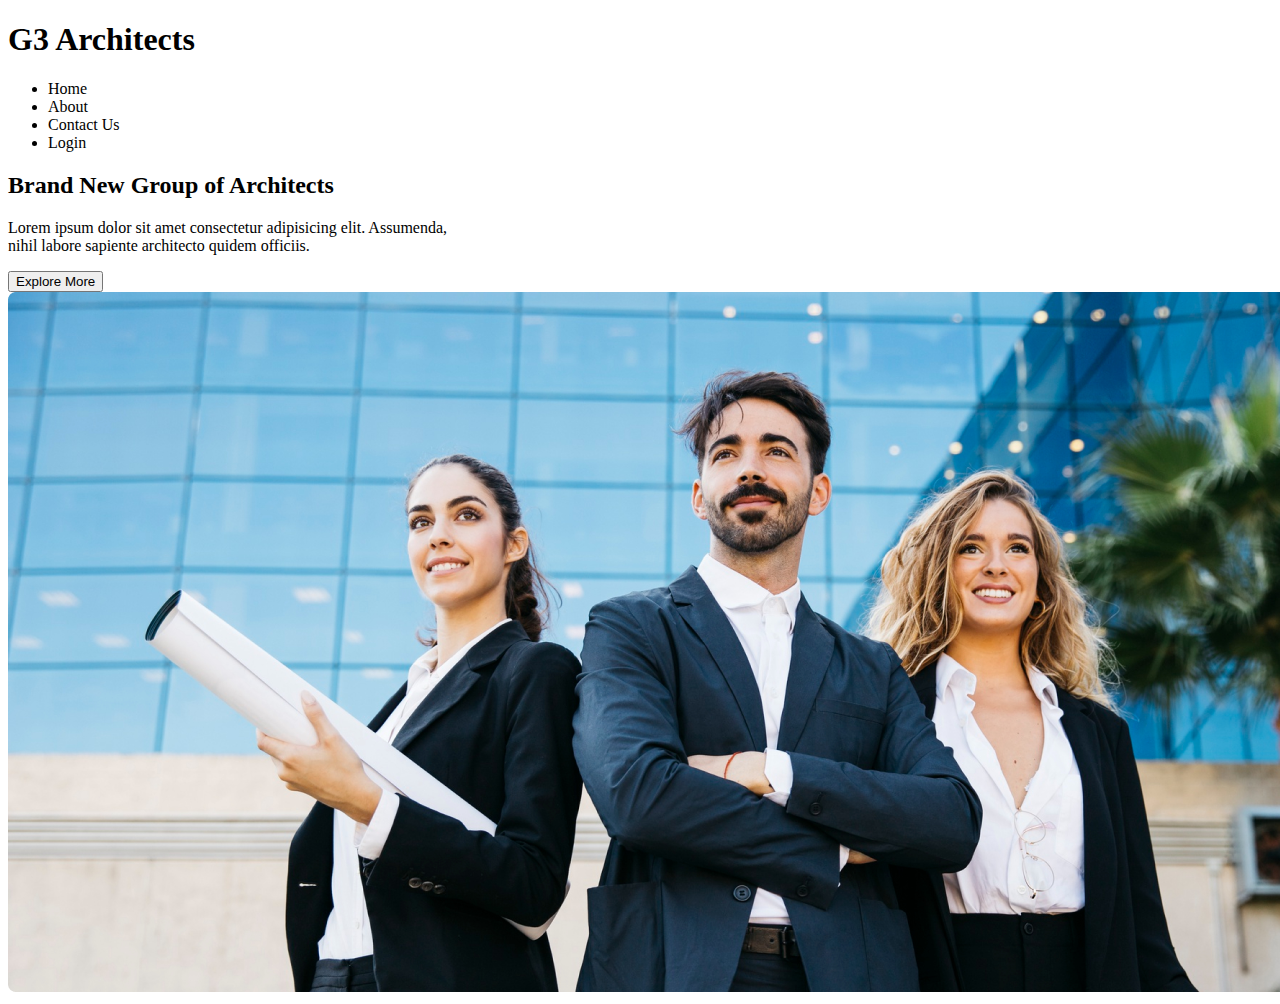
==== after-assignment-2/index.html @ 463e215b "Header part" ====
<!DOCTYPE html>
<html lang="en">

<head>
    <meta charset="UTF-8">
    <meta name="viewport" content="width=device-width, initial-scale=1.0">
    <title>Practice Another One</title>
</head>

<body>
    <header>
        <nav class="nav_title">
            <div class="title">
                <h1>G3 Architects</h1>
            </div>
            <div class="item">
                <ul>
                    <li>Home</li>
                    <li>About</li>
                    <li>Contact Us</li>
                    <li>Login</li>
                </ul>
            </div>
        </nav>
        <div class="slider">
            <div class="slide_item">
                <h2>Brand New Group of Architects
                </h2>
                <p>Lorem ipsum dolor sit amet consectetur adipisicing elit. Assumenda, <br> nihil labore sapiente
                    architecto quidem officiis.</p>
                <button>Explore More</button>
                <div class="banner">
                    <img src="./images/banner.png" alt="">
                </div>
            </div>
        </div>
    </header>
</body>

</html>
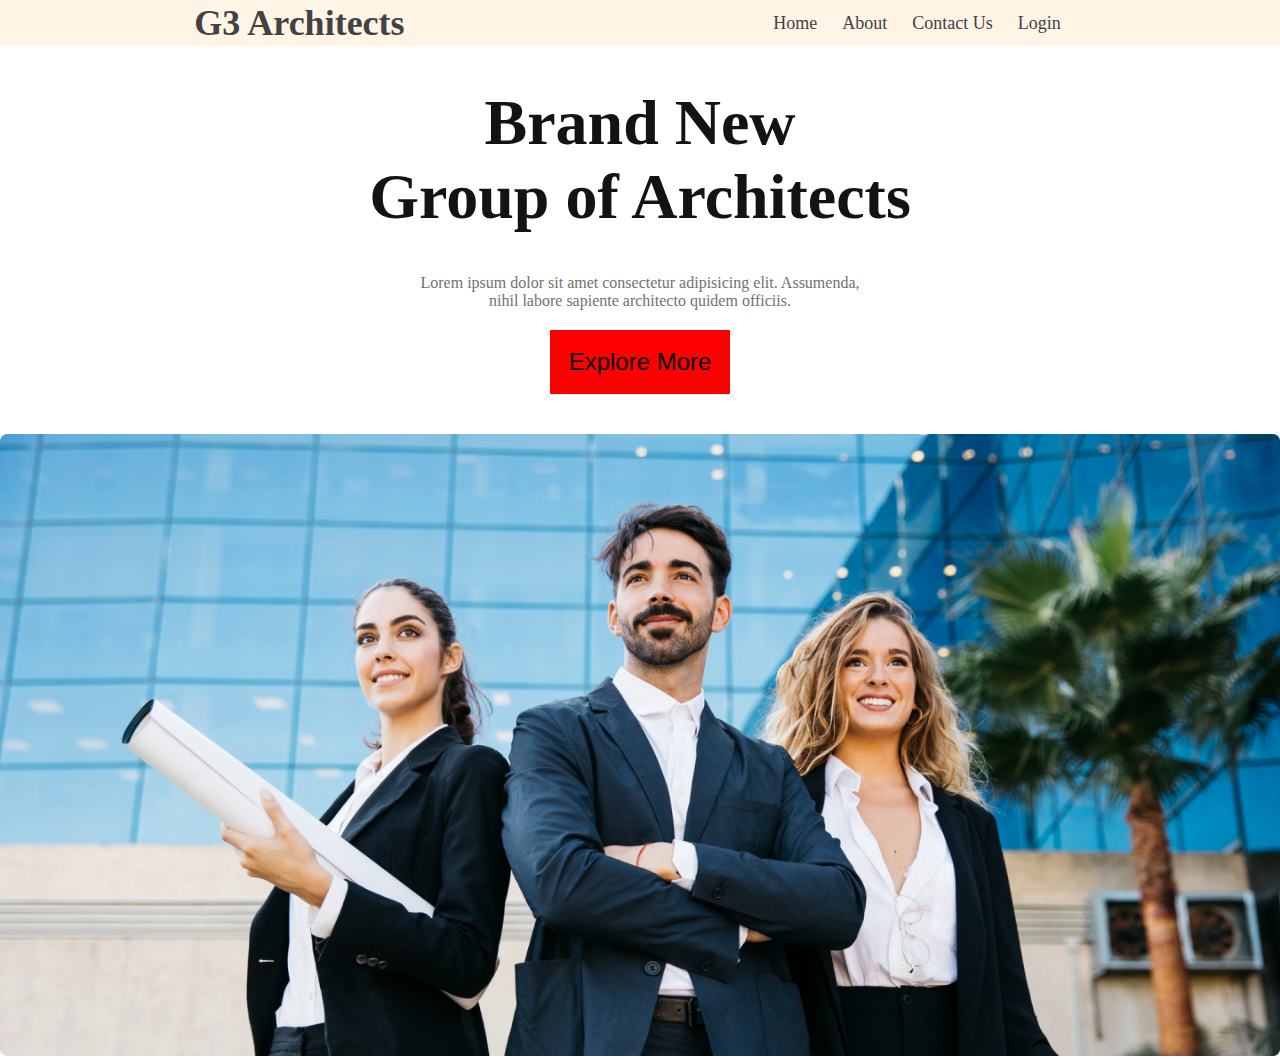
==== commit 1204f408: "Header part Done" ====
--- a/after-assignment-2/index.html
+++ b/after-assignment-2/index.html
@@ -5,6 +5,7 @@
     <meta charset="UTF-8">
     <meta name="viewport" content="width=device-width, initial-scale=1.0">
     <title>Practice Another One</title>
+    <link rel="stylesheet" href="style.css">
 </head>
 
 <body>
@@ -24,7 +25,7 @@
         </nav>
         <div class="slider">
             <div class="slide_item">
-                <h2>Brand New Group of Architects
+                <h2>Brand New <br> Group of Architects
                 </h2>
                 <p>Lorem ipsum dolor sit amet consectetur adipisicing elit. Assumenda, <br> nihil labore sapiente
                     architecto quidem officiis.</p>
--- a/after-assignment-2/style.css
+++ b/after-assignment-2/style.css
@@ -0,0 +1,64 @@
+* {
+    margin: 0;
+    padding: 0;
+}
+
+/* Header part start */
+.nav_title {
+    display: flex;
+    justify-content: space-around;
+    /* background-color: aquamarine; */
+    background-color: rgba(255, 144, 14, 0.10);
+    padding: 10px;
+    color: var(--dark-02, #424242);
+    text-align: center;
+    font-family: Work Sans;
+    font-size: 18px;
+    font-style: normal;
+    font-weight: 500;
+    line-height: 26px;
+    /* 144.444% */
+}
+
+.item ul {
+    display: flex;
+    list-style: none;
+}
+
+.item ul li {
+    margin-right: 25px;
+    font-size: 18px;
+    cursor: pointer;
+}
+/* banner part */
+.slide_item{
+    text-align: center;
+}
+.slide_item h2 {
+    color: var(--dark-01, #131313);
+    font-family: Work Sans;
+    font-size: 64px;
+    font-style: normal;
+    font-weight: 700;
+    margin: 40px 0px;
+}
+.slide_item p{
+color: var(--dark-03, #727272);
+font-family: Work Sans;
+font-size: 16px;
+font-style: normal;
+font-weight: 400;
+}
+.slide_item button{
+    width: 180px;
+    height: 64px;
+    margin: 20px 0px;
+    cursor: pointer;
+    background-color: red;
+    font-size: 24px;
+    border: none;
+}
+.banner >img{
+    width: 100%;
+    margin-top: 20px;
+}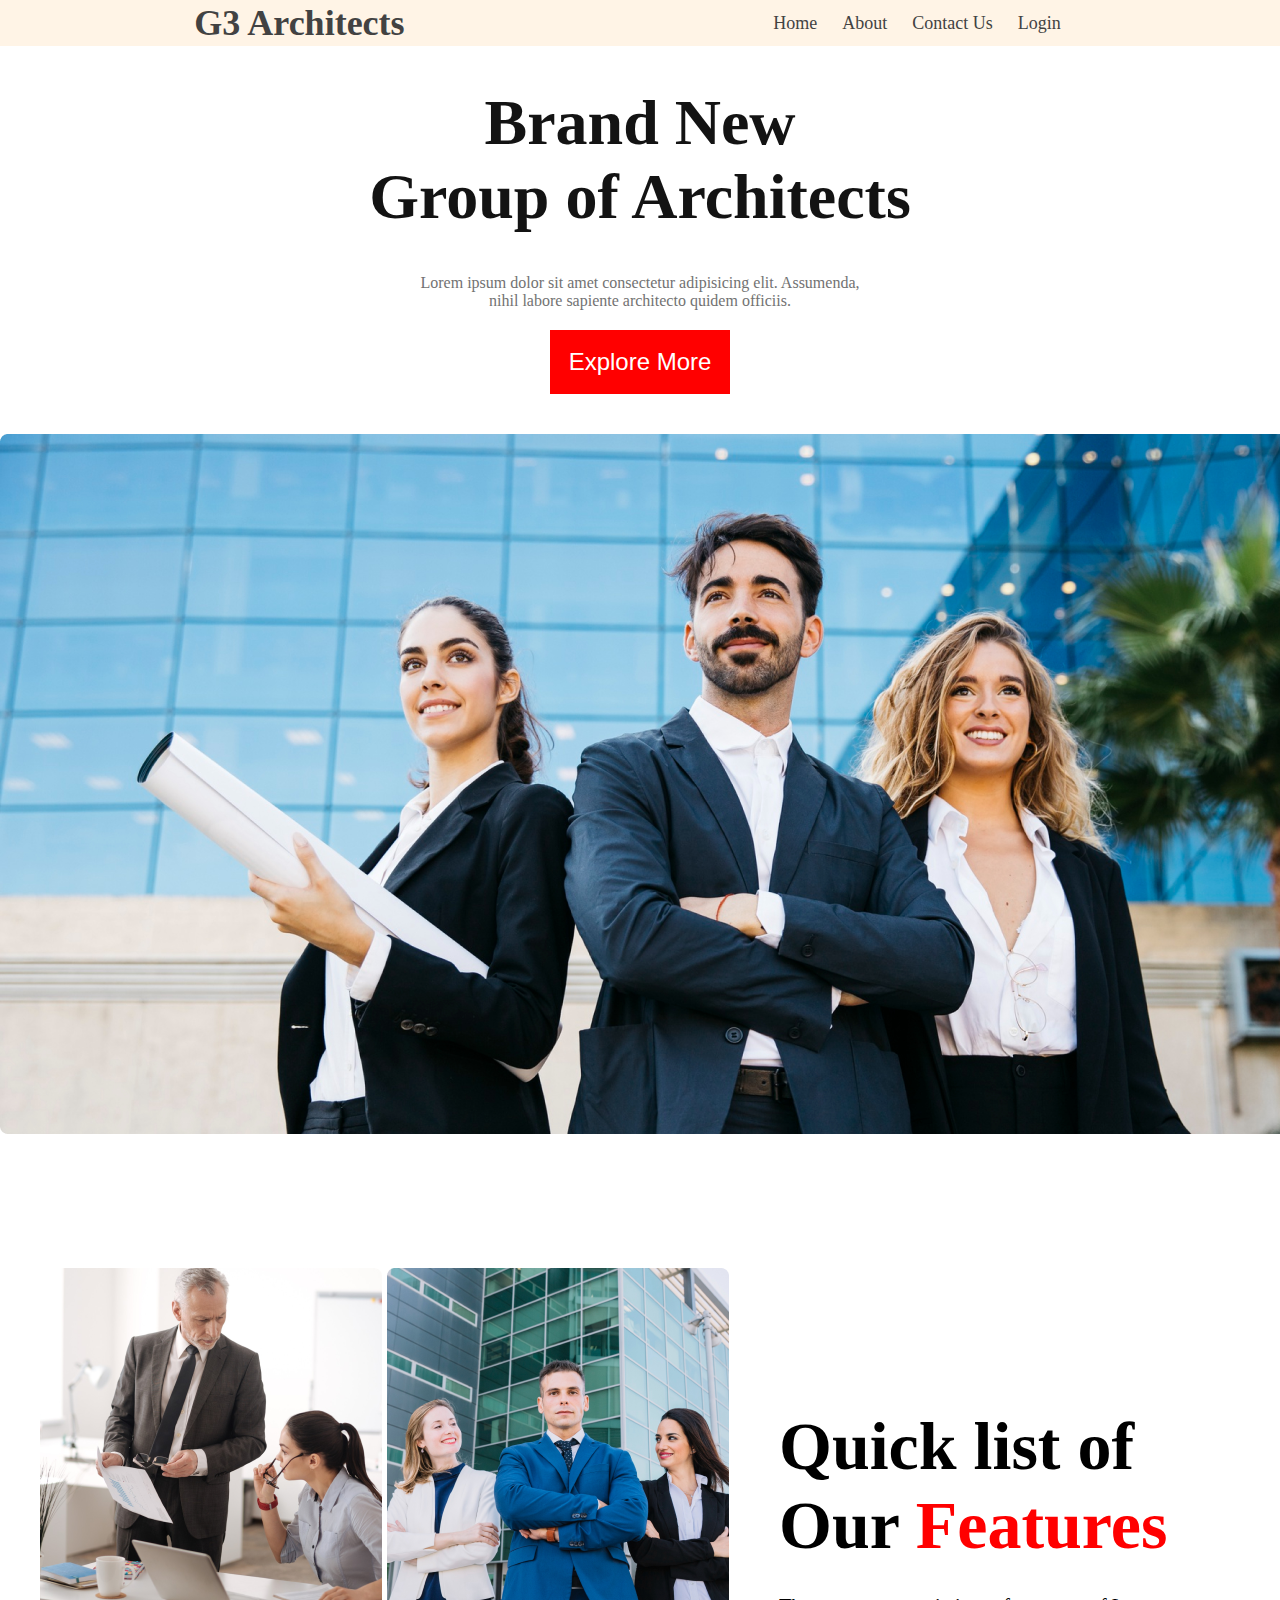
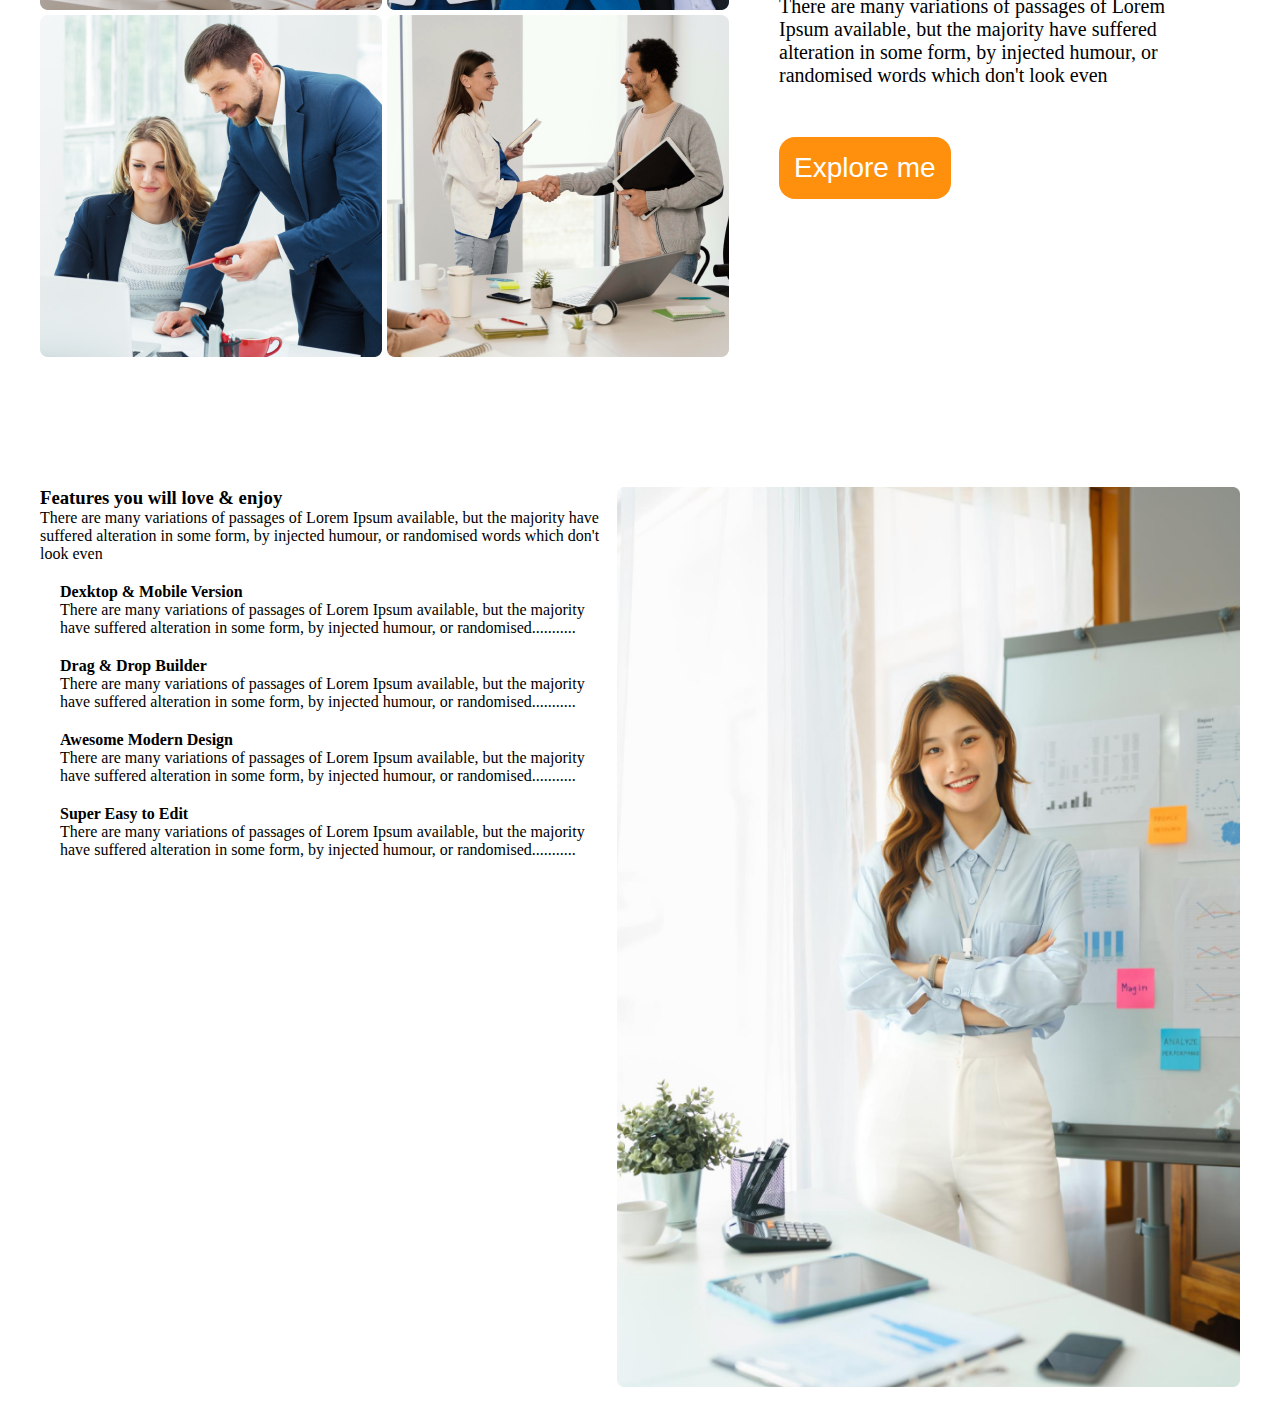
==== commit 570671d8: "Container part almost done" ====
--- a/after-assignment-2/index.html
+++ b/after-assignment-2/index.html
@@ -36,6 +36,53 @@
             </div>
         </div>
     </header>
+
+    <!-- main part -->
+    <main>
+        <section>
+            <div class="main_container">
+                <div class="coloum">
+                    <img src="./images/team1.png" alt="">
+                    <img src="./images/team2.png" alt="">
+                    <img src="./images/team3.png" alt="">
+                    <img src="./images/team4.png" alt="">
+                </div>
+                <div class="coloum_two">
+                    <h3>Quick list of Our <span>Features</span></h3>
+                    <p>There are many variations of passages of Lorem Ipsum available, but the majority have suffered alteration in some form, by injected humour, or randomised words which don't look even</p>
+                    <button>Explore me</button>
+                </div>
+            </div>
+        </section>
+
+        <section>
+            <div class="snd_container">
+                <div class="data_part">
+                    <h3>Features you will love & enjoy</h3>
+                    <p>There are many variations of passages of Lorem Ipsum available, but the majority have suffered alteration in some form, by injected humour, or randomised words which don't look even</p>
+                 <div class="para">
+                    <h4>Dexktop & Mobile Version</h4>
+                    <p>There are many variations of passages of Lorem Ipsum available, but the majority have suffered alteration in some form, by injected humour, or randomised...........</p>
+                 </div>
+                 <div class="para">
+                    <h4>Drag & Drop Builder</h4>
+                    <p>There are many variations of passages of Lorem Ipsum available, but the majority have suffered alteration in some form, by injected humour, or randomised...........</p>
+                 </div>
+                 <div class="para">
+                    <h4>Awesome Modern Design</h4>
+                    <p>There are many variations of passages of Lorem Ipsum available, but the majority have suffered alteration in some form, by injected humour, or randomised...........</p>
+                 </div>
+                 <div class="para">
+                    <h4>Super Easy to Edit</h4>
+                    <p>There are many variations of passages of Lorem Ipsum available, but the majority have suffered alteration in some form, by injected humour, or randomised...........</p>
+                 </div>
+                </div>
+                <div class="img_part">
+                    <img src="./images/architect.png" alt="">
+                </div>
+            </div>
+        </section>
+    </main>
 </body>
 
 </html>--- a/after-assignment-2/style.css
+++ b/after-assignment-2/style.css
@@ -2,7 +2,17 @@
     margin: 0;
     padding: 0;
 }
-
+span{
+    color: red;
+}
+button{
+    color: #fff;
+    background-color: #FF900E;
+    cursor: pointer;
+}
+button:hover{
+    background-color: #ff220e;
+}
 /* Header part start */
 .nav_title {
     display: flex;
@@ -59,6 +69,83 @@
     border: none;
 }
 .banner >img{
+    /* width: 100%; */
+    margin-top: 20px;
+}
+/* banner part end */
+
+/* main part start */
+.main_container{
+    display: flex;
+    margin: 130px 40px;
+    justify-content: space-evenly;
+    align-items: center;
+}
+.coloum{
+    display: grid;
+    grid-template-columns: repeat(2 , 1fr);
+    gap: 5px;
+    
+}
+/* .coloum >img{
+    width: 70%;
+} */
+
+.coloum_two{
+    margin: 0px 50px;
+    text-align: left;
+    justify-content: center;
+}
+.coloum_two >h3{
+    font-size: 68px;
+}
+.coloum_two >p{
+    font-size: 20px;
+    margin: 30px 0px;
+}
+.coloum_two >button{
+    font-size: 28px;
+    border: none;
+    padding: 15px;
+    border-radius: 1rem;
+    margin: 20px 0px;
+}
+
+/* This is second container style */
+.snd_container{
+display: flex;
+justify-content: space-evenly;
+height: 100vh;
+margin: 40px;
+}
+.data_part{
+    width: 50%;
+}
+.para{
+    margin: 20px;
+}
+.img_part >img{
     width: 100%;
-    margin-top: 20px;
+    height: 100%;
+}
+/* Respossive design */
+@media screen and (max-width:576px) {
+    .nav_title{
+        flex-direction: column;
+    }
+    .item ul{
+        flex-direction: column;
+        margin-top: 20px;
+    }
+    .banner >img{
+        width: 100%;
+    }
+    .main_container{
+        flex-direction: column-reverse;
+        /* flex-direction: row-reverse; */
+
+    }
+    .coloum{
+        grid-template-columns: repeat(1,1fr);
+    }
 }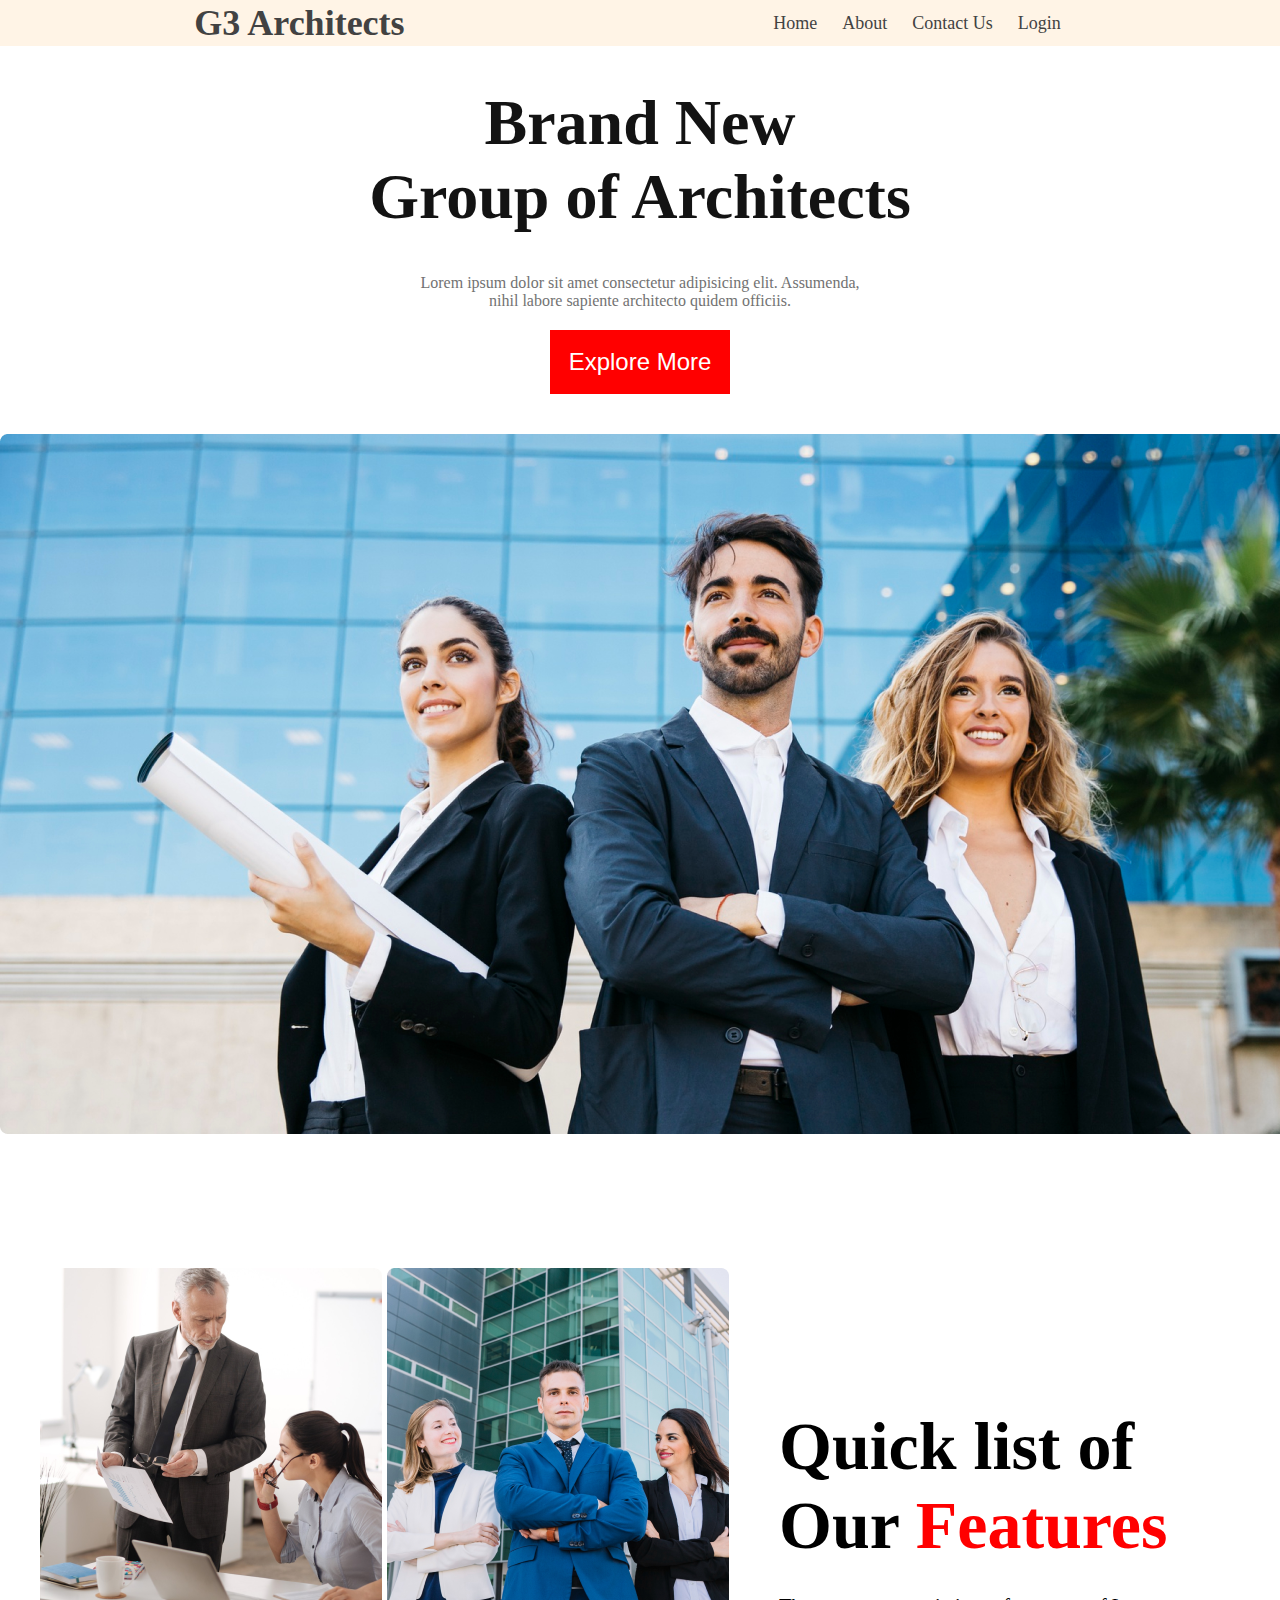
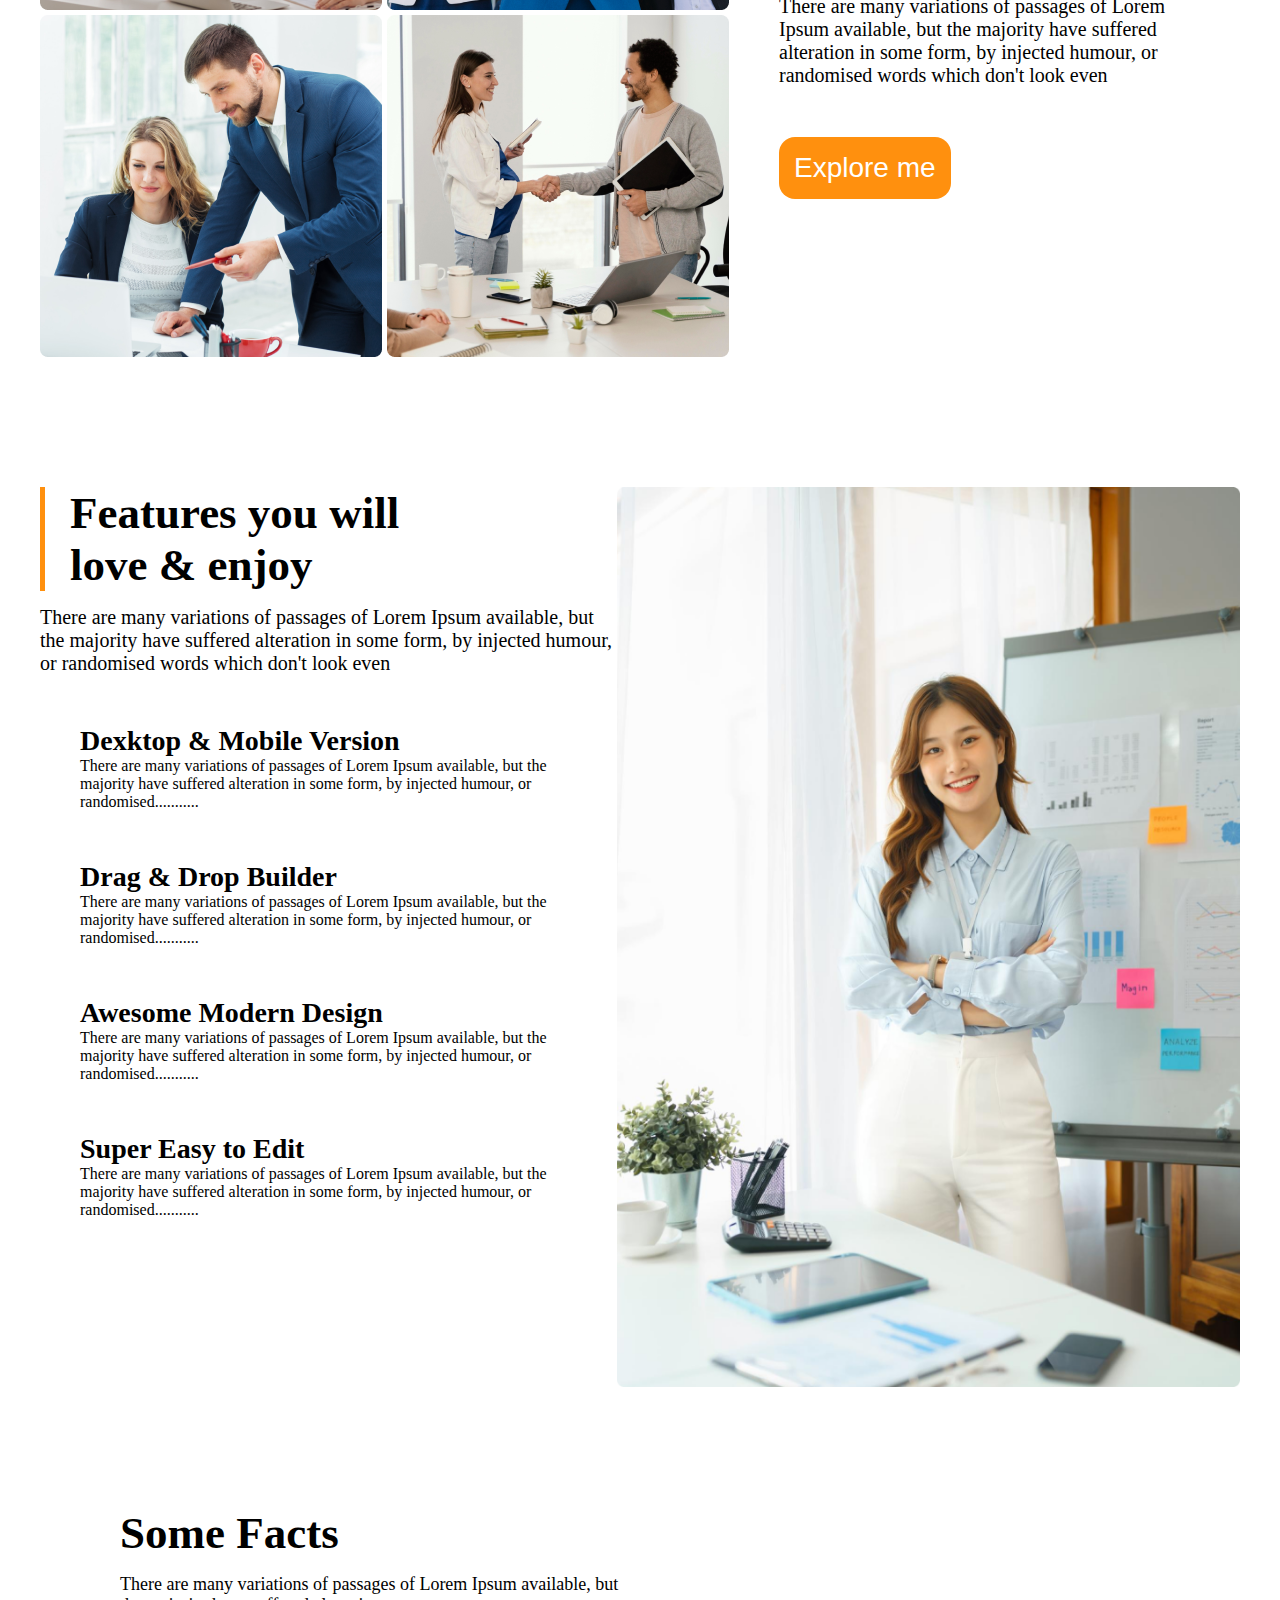
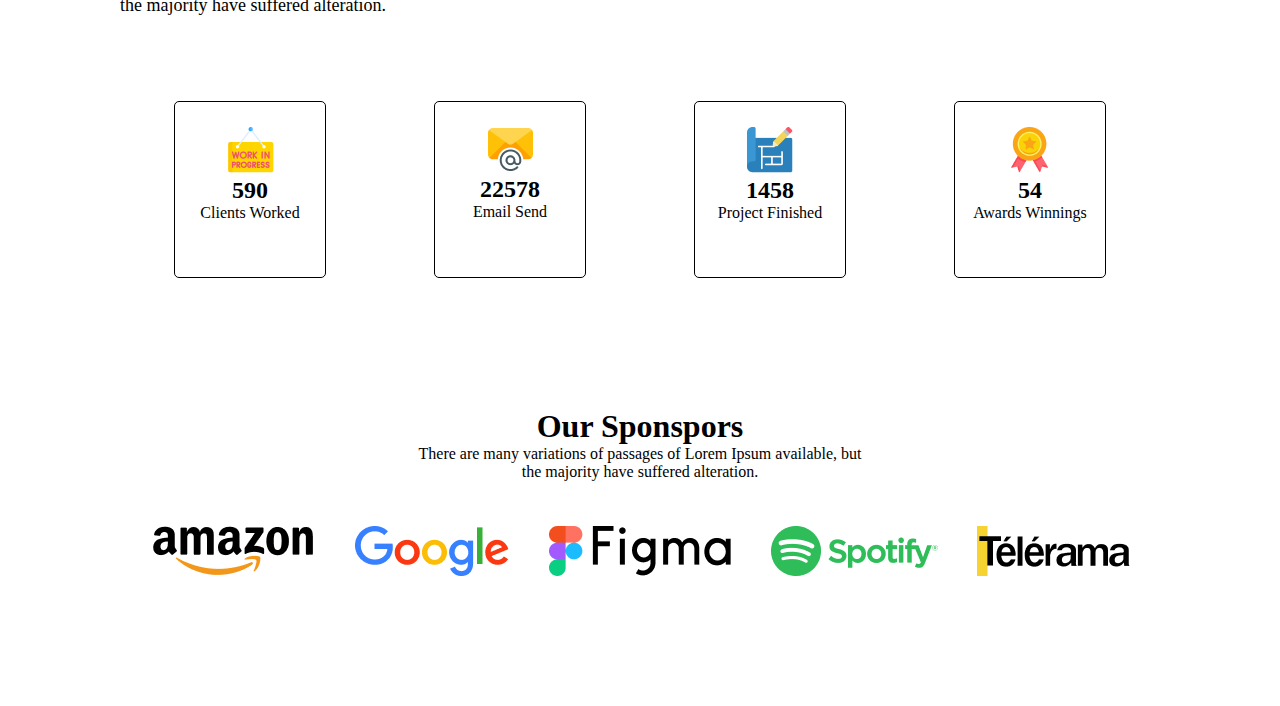
==== commit 5f2664f2: "Card part & Spon part Done" ====
--- a/after-assignment-2/index.html
+++ b/after-assignment-2/index.html
@@ -58,7 +58,7 @@
         <section>
             <div class="snd_container">
                 <div class="data_part">
-                    <h3>Features you will love & enjoy</h3>
+                    <h3>Features you will <br> love & enjoy</h3>
                     <p>There are many variations of passages of Lorem Ipsum available, but the majority have suffered alteration in some form, by injected humour, or randomised words which don't look even</p>
                  <div class="para">
                     <h4>Dexktop & Mobile Version</h4>
@@ -82,6 +82,53 @@
                 </div>
             </div>
         </section>
+
+        <!-- Card part -->
+      <section>
+      <div class="card_container">
+        <h2>Some Facts</h2>
+        <p>There are many variations of passages of Lorem Ipsum available, but <br> the majority have suffered alteration.</p>
+        <div class="card_all">
+            <div class="card">
+                <img src="./images/icons/customers.png" alt="">
+                <h2>590</h2>
+                <p>Clients Worked</p>
+            </div>
+            <div class="card">
+                <img src="./images/icons/email.png" alt="">
+                <h2>22578</h2>
+                <p>Email Send</p>
+            </div>
+            <div class="card">
+                <img src="./images/icons/projects.png" alt="">
+                <h2>1458</h2>
+                <p>Project Finished</p>
+            </div>
+            <div class="card">
+                <img src="./images/icons/ribon.png" alt="">
+                <h2>54</h2>
+                <p>Awards Winnings</p>
+            </div>
+        </div>
+      </div>
+      </section>
+      
+      <section>
+        <div class="spon_container">
+            <div class="row">
+                <h1>Our Sponspors</h1>
+                <p>There are many variations of passages of Lorem Ipsum available, but <br> the majority have suffered alteration.</p>
+
+                <div class="spon_iteam">
+                    <img src="./images/sponsors/amazon.png" alt="">
+                    <img src="./images/sponsors/google.png" alt="">
+                    <img src="./images/sponsors/figma.png" alt="">
+                    <img src="./images/sponsors/spotify.png" alt="">
+                    <img src="./images/sponsors/telerama.png" alt="">
+                </div>
+            </div>
+        </div>
+      </section>
     </main>
 </body>
 
--- a/after-assignment-2/style.css
+++ b/after-assignment-2/style.css
@@ -120,14 +120,72 @@
 }
 .data_part{
     width: 50%;
+    
+}
+.data_part >h3{
+    font-size: 45px;
+    border-left: 5px solid #FF900E;
+    padding-left: 25px;
+    /* font-weight: 700; */
+}
+.data_part >p{
+    font-size: 20px;
+    margin: 15px 0px;
 }
 .para{
-    margin: 20px;
+    margin: 40px;
+}
+.para >h4{
+    font-size: 28px;
+    margin-top: 50px;
+}
+.para >p{
+    font-size: 16px;
 }
 .img_part >img{
     width: 100%;
     height: 100%;
 }
+/* Card part */
+.card_container{
+    margin: 120px;
+}
+.card_container >h2{
+    font-size: 45px;
+    margin: 15px 0px;
+}
+.card_container >p{
+    font-size: 18px;
+    margin:10px 0px 50px 0px;
+}
+.card_all{
+    display: flex;
+    justify-content: space-around;
+    margin-top: 85px;
+    /* grid-template-columns: repeat(4 ,1fr); */
+    /* background-color: #ff220e; */
+}
+.card{
+    border: 1px solid black;
+    width: 150px;
+    height: 150px;
+    text-align: center;
+    align-items: center;
+    padding-top: 25px;
+    border-radius: 5px;
+    /* background-color: #FF900E; */
+}
+
+/* Spon part */
+.spon_container{
+    margin: 130px;
+    text-align: center;
+}
+.spon_iteam{
+    margin-top: 45px;
+    display: flex;
+    justify-content: space-around;
+}
 /* Respossive design */
 @media screen and (max-width:576px) {
     .nav_title{
@@ -148,4 +206,28 @@
     .coloum{
         grid-template-columns: repeat(1,1fr);
     }
-}+    .snd_container{
+        flex-direction: column;
+        height: auto;
+    }
+    .data_part{
+        width: 100%;
+    }
+    .card_all{
+        flex-direction: column;
+        
+    }
+    .card{
+        margin-bottom: 5px;
+        width: 100%;
+    }
+    .spon_iteam{
+        flex-direction: column;
+     
+    }
+    .spon_iteam >img{
+        margin-top: 25px;
+        
+    }
+    
+}
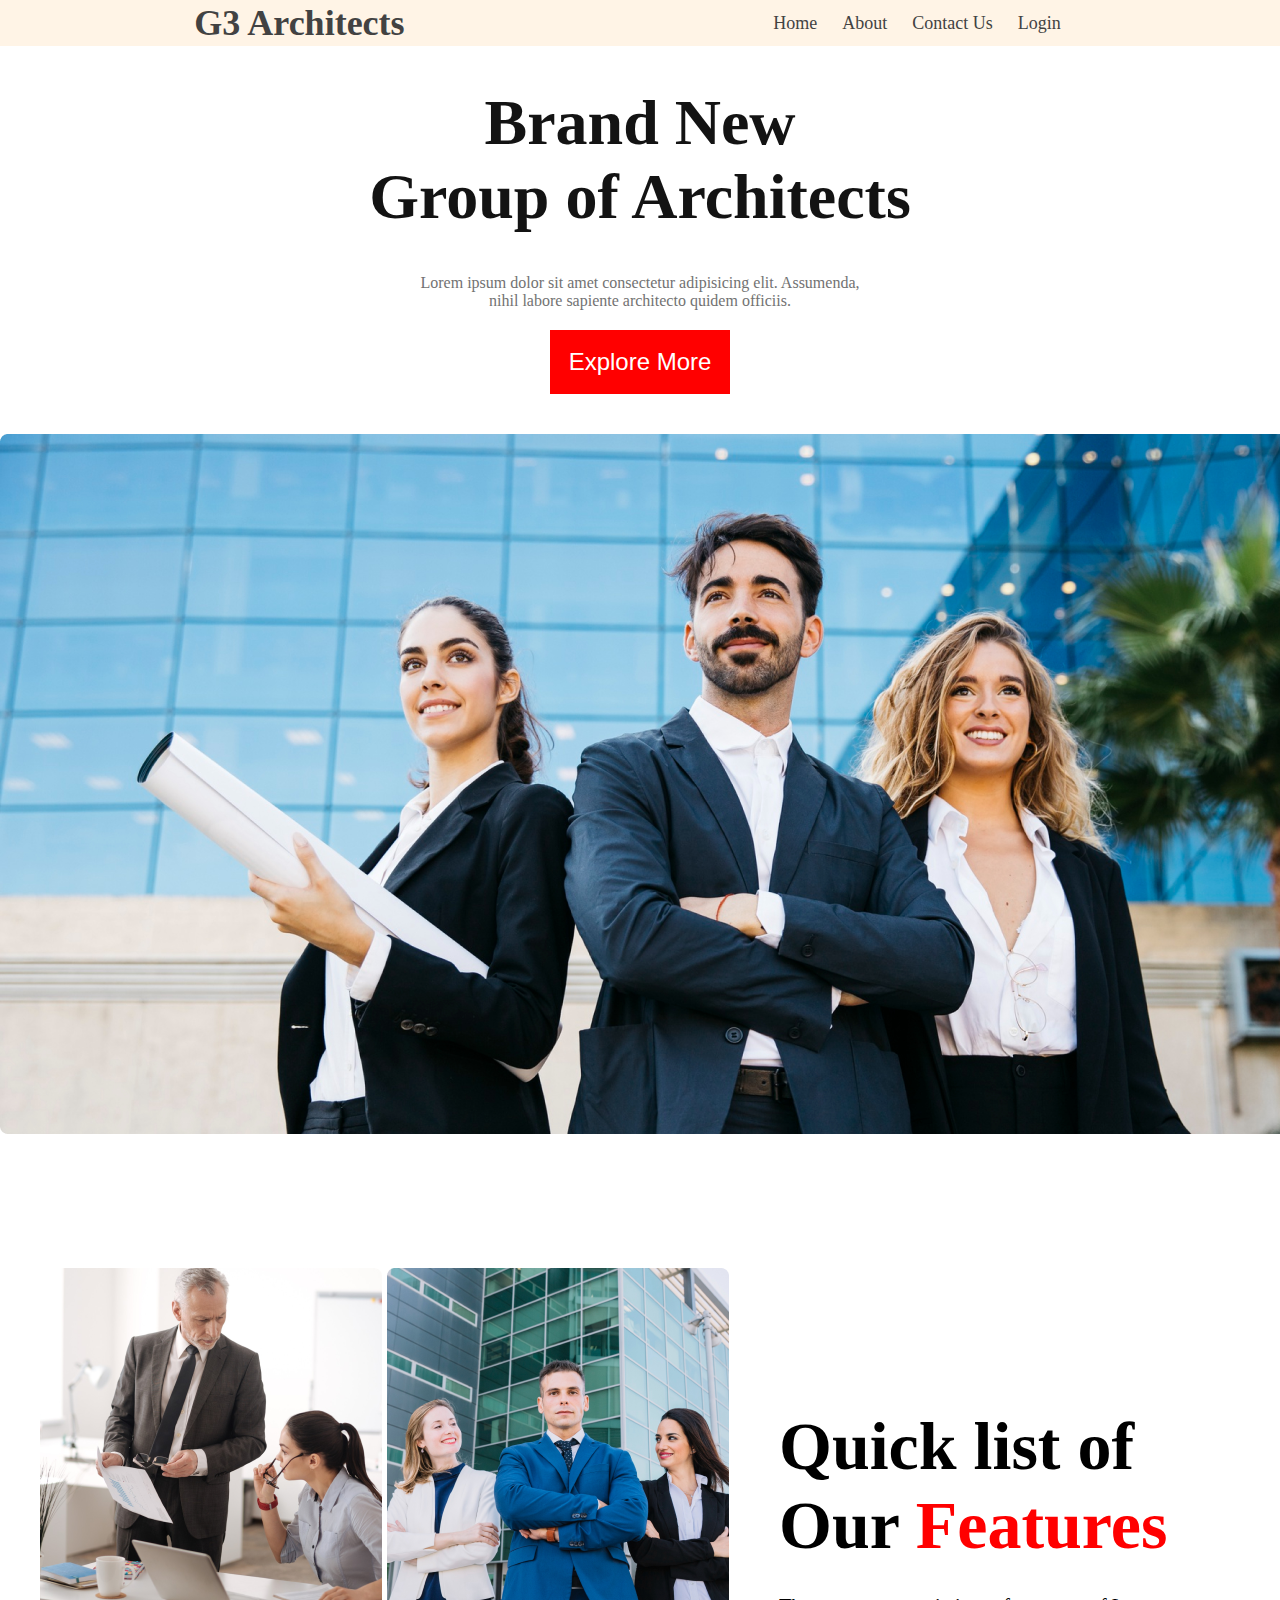
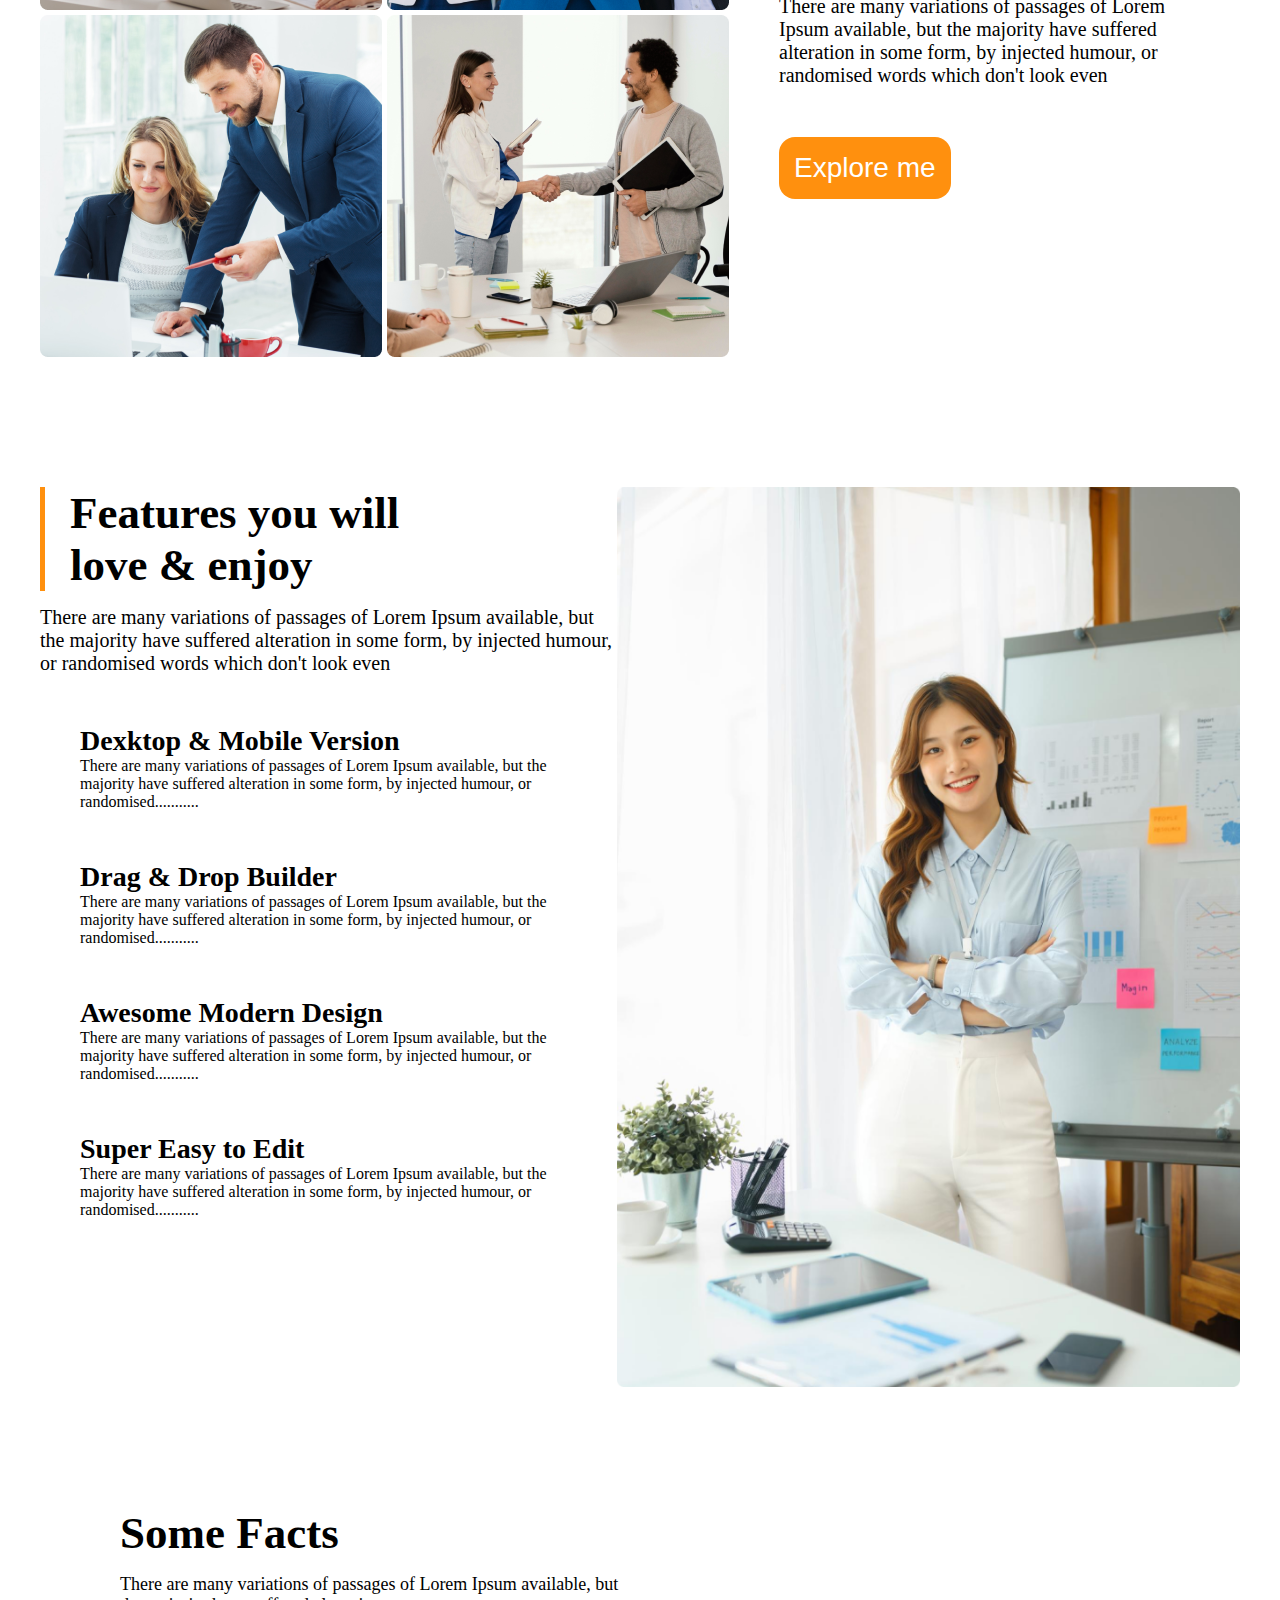
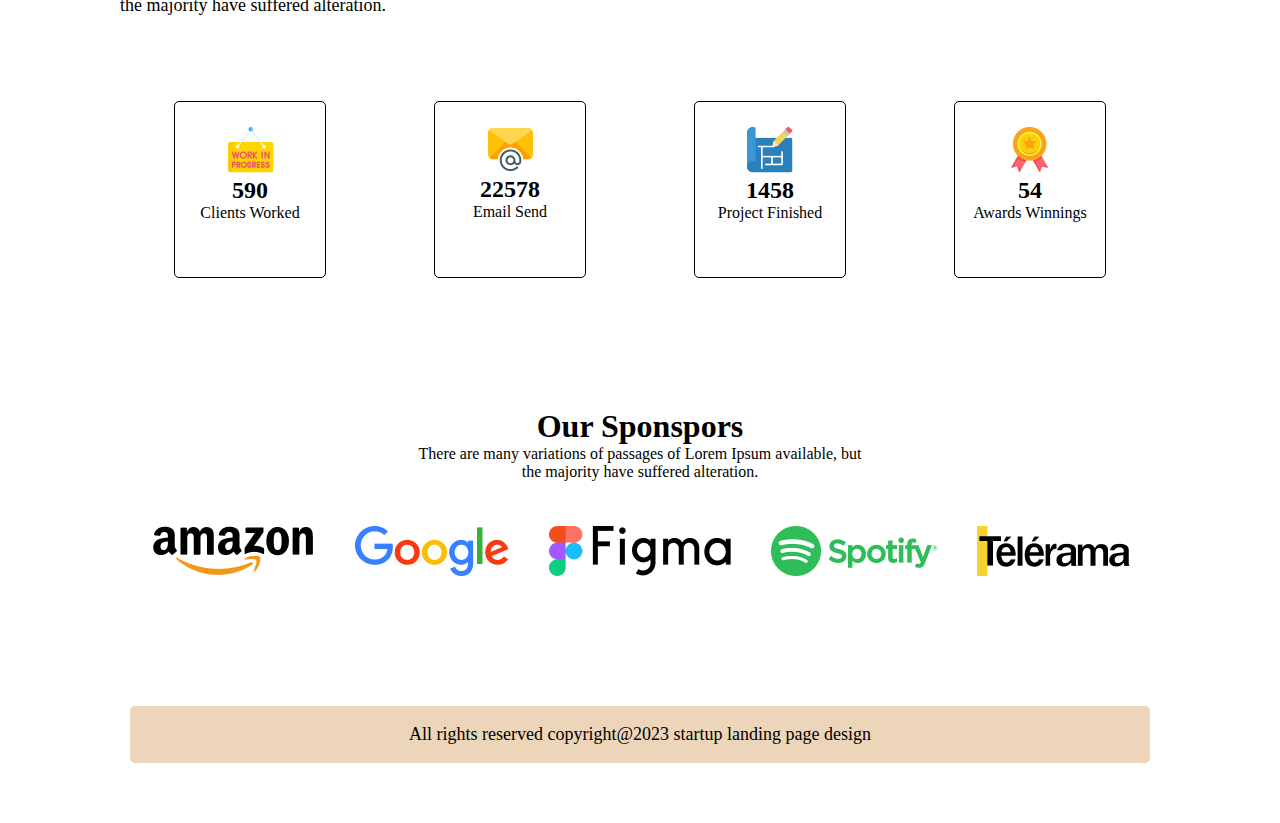
==== commit c4e6b982: "Footer part Done" ====
--- a/after-assignment-2/index.html
+++ b/after-assignment-2/index.html
@@ -130,6 +130,9 @@
         </div>
       </section>
     </main>
+    <footer>
+        <p>All rights reserved copyright@2023 startup landing page design</p>
+    </footer>
 </body>
 
 </html>--- a/after-assignment-2/style.css
+++ b/after-assignment-2/style.css
@@ -186,6 +186,19 @@
     display: flex;
     justify-content: space-around;
 }
+/* Footer part */
+footer{
+    text-align: center;
+    margin: 60px 130px;
+   
+}
+footer >p{
+    background-color: #ecd5b9;
+    padding: 18px;
+    border: none;
+   border-radius: 5px;
+    font-size: 18px;
+}
 /* Respossive design */
 @media screen and (max-width:576px) {
     .nav_title{
@@ -229,5 +242,8 @@
         margin-top: 25px;
         
     }
+    footer >p{
+        
+    }
     
 }
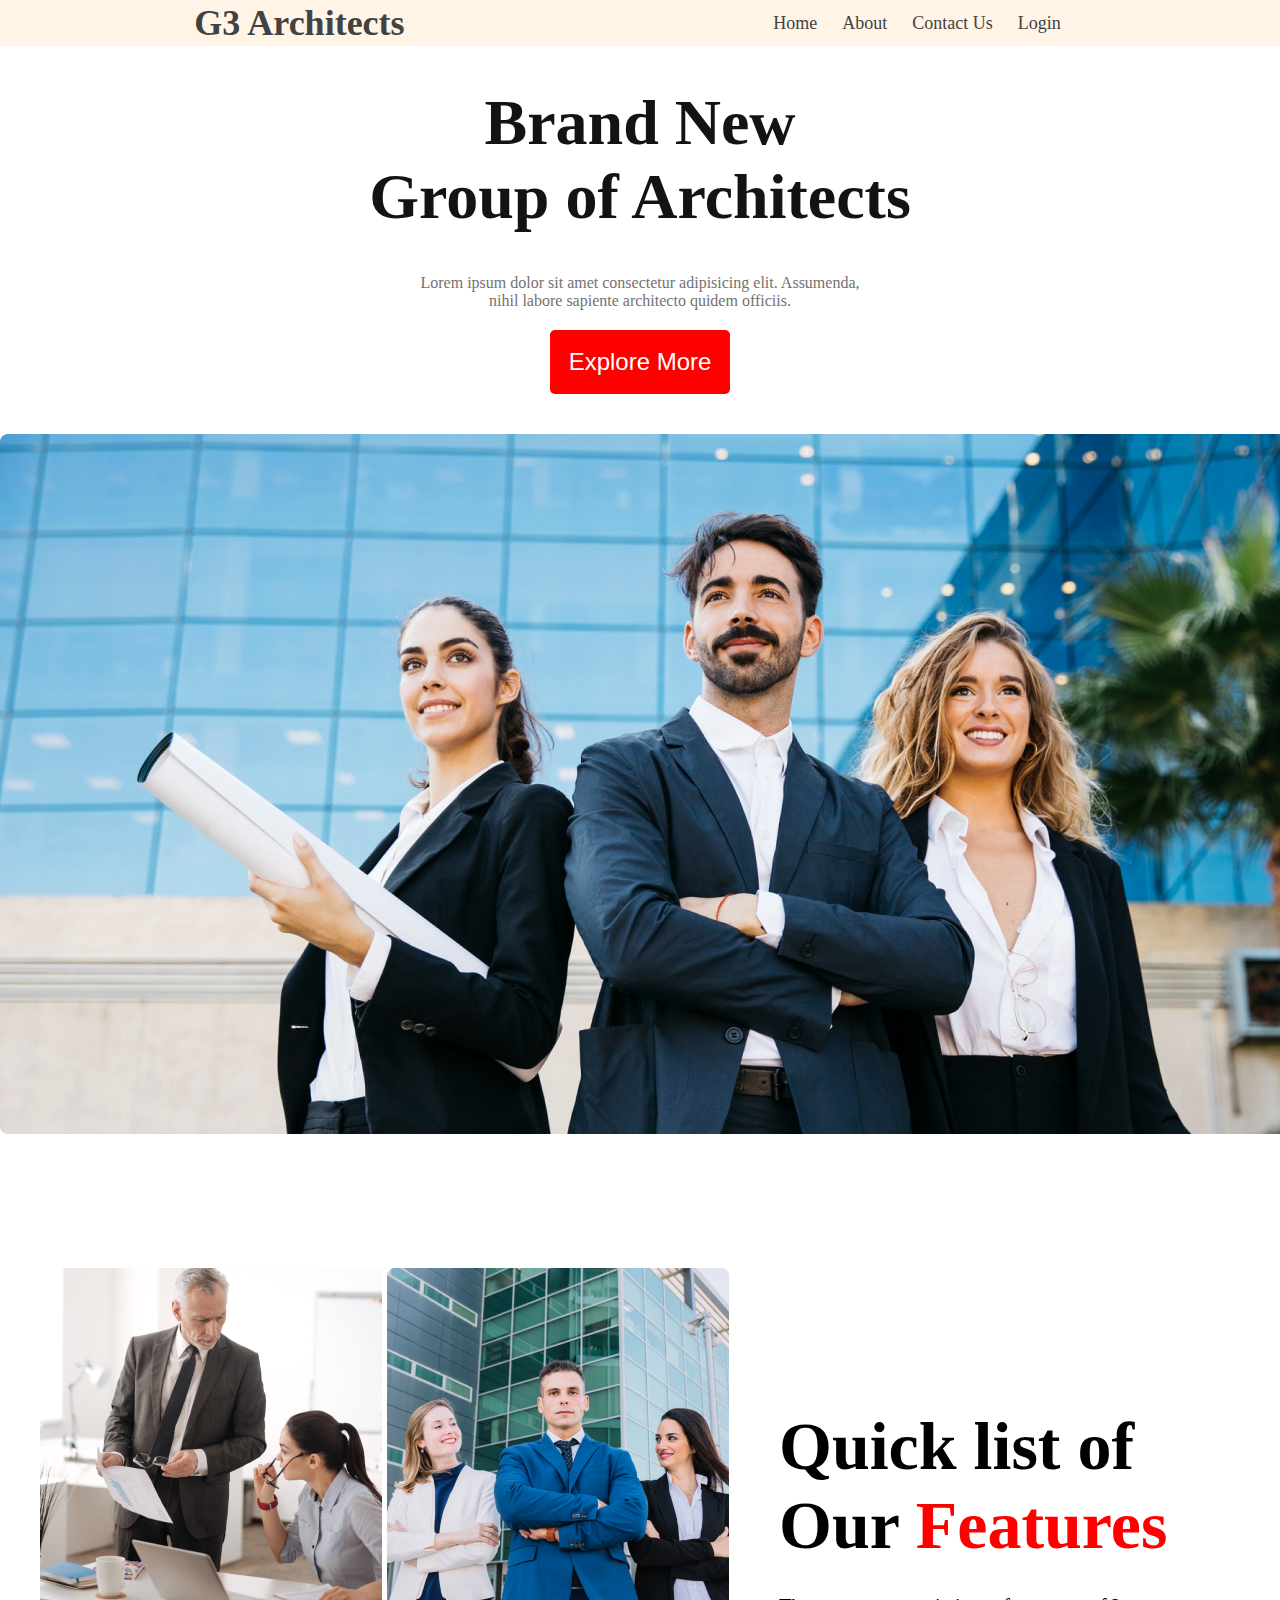
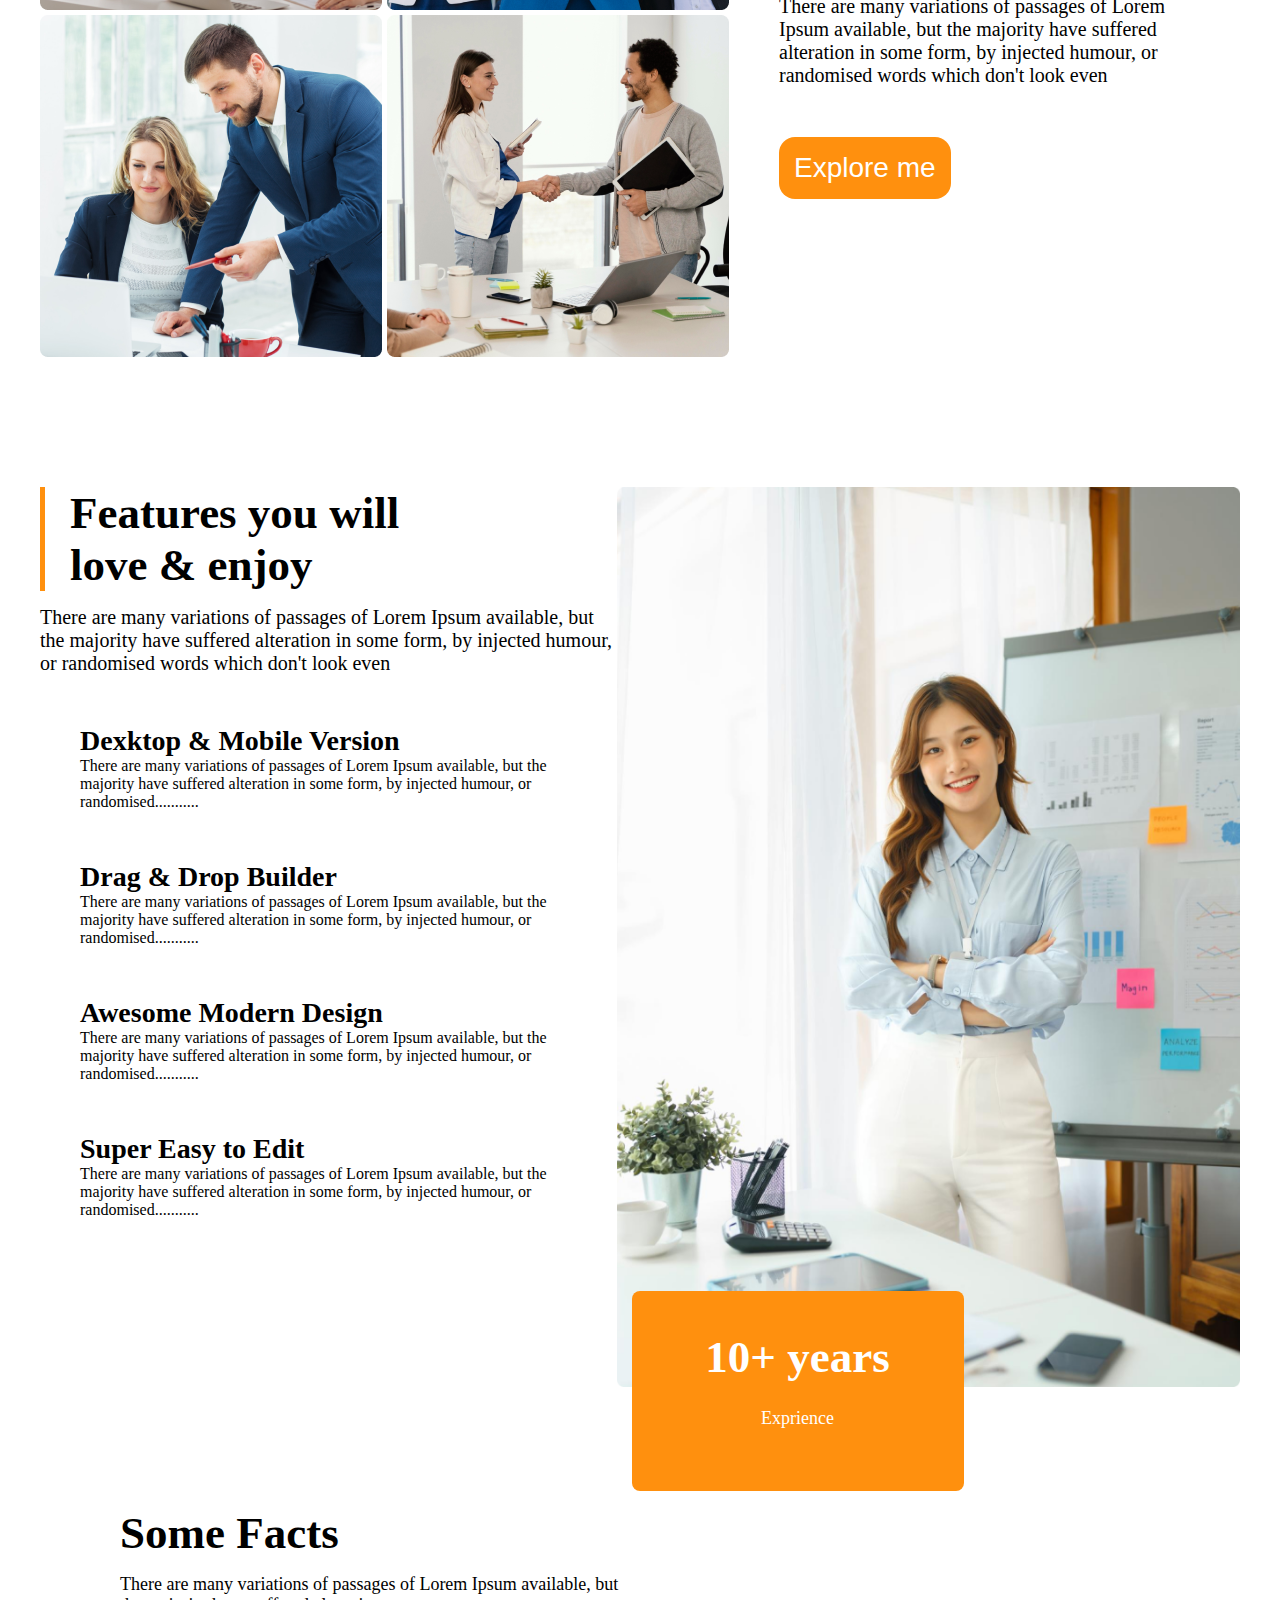
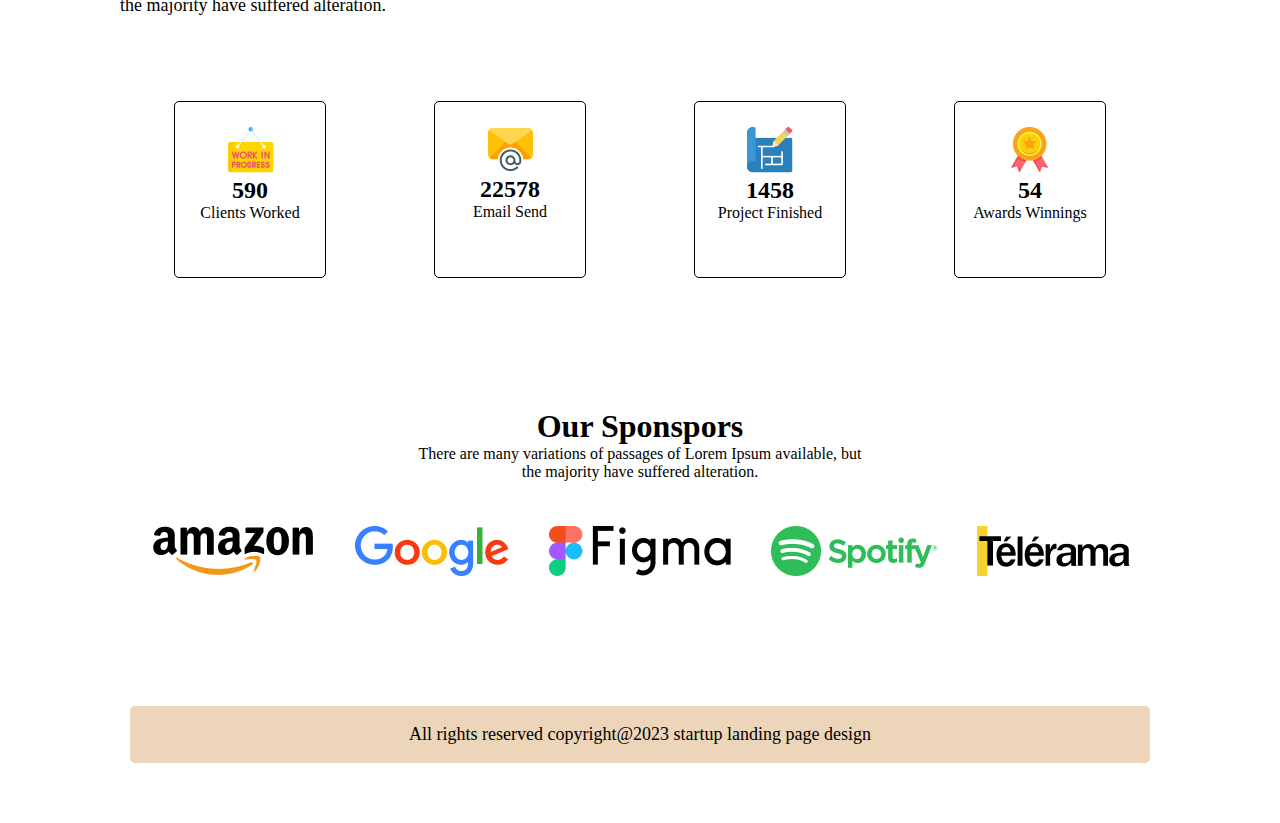
==== commit b5857e88: "Project Done" ====
--- a/after-assignment-2/index.html
+++ b/after-assignment-2/index.html
@@ -79,6 +79,10 @@
                 </div>
                 <div class="img_part">
                     <img src="./images/architect.png" alt="">
+                    <div class="badge">
+                        <h2>10+ years</h2>
+                        <p>Exprience</p>
+                    </div>
                 </div>
             </div>
         </section>
--- a/after-assignment-2/style.css
+++ b/after-assignment-2/style.css
@@ -2,17 +2,22 @@
     margin: 0;
     padding: 0;
 }
-span{
+
+span {
     color: red;
 }
-button{
+
+button {
     color: #fff;
     background-color: #FF900E;
     cursor: pointer;
-}
-button:hover{
+    border-radius: 5px;
+}
+
+button:hover {
     background-color: #ff220e;
 }
+
 /* Header part start */
 .nav_title {
     display: flex;
@@ -40,10 +45,12 @@
     font-size: 18px;
     cursor: pointer;
 }
+
 /* banner part */
-.slide_item{
-    text-align: center;
-}
+.slide_item {
+    text-align: center;
+}
+
 .slide_item h2 {
     color: var(--dark-01, #131313);
     font-family: Work Sans;
@@ -52,14 +59,16 @@
     font-weight: 700;
     margin: 40px 0px;
 }
-.slide_item p{
-color: var(--dark-03, #727272);
-font-family: Work Sans;
-font-size: 16px;
-font-style: normal;
-font-weight: 400;
-}
-.slide_item button{
+
+.slide_item p {
+    color: var(--dark-03, #727272);
+    font-family: Work Sans;
+    font-size: 16px;
+    font-style: normal;
+    font-weight: 400;
+}
+
+.slide_item button {
     width: 180px;
     height: 64px;
     margin: 20px 0px;
@@ -68,42 +77,49 @@
     font-size: 24px;
     border: none;
 }
-.banner >img{
+
+.banner>img {
     /* width: 100%; */
     margin-top: 20px;
 }
+
 /* banner part end */
 
 /* main part start */
-.main_container{
+.main_container {
     display: flex;
     margin: 130px 40px;
     justify-content: space-evenly;
     align-items: center;
 }
-.coloum{
+
+.coloum {
     display: grid;
-    grid-template-columns: repeat(2 , 1fr);
+    grid-template-columns: repeat(2, 1fr);
     gap: 5px;
-    
-}
+
+}
+
 /* .coloum >img{
     width: 70%;
 } */
 
-.coloum_two{
+.coloum_two {
     margin: 0px 50px;
     text-align: left;
     justify-content: center;
 }
-.coloum_two >h3{
+
+.coloum_two>h3 {
     font-size: 68px;
 }
-.coloum_two >p{
+
+.coloum_two>p {
     font-size: 20px;
     margin: 30px 0px;
 }
-.coloum_two >button{
+
+.coloum_two>button {
     font-size: 28px;
     border: none;
     padding: 15px;
@@ -112,60 +128,96 @@
 }
 
 /* This is second container style */
-.snd_container{
-display: flex;
-justify-content: space-evenly;
-height: 100vh;
-margin: 40px;
-}
-.data_part{
+.snd_container {
+    display: flex;
+    justify-content: space-evenly;
+    height: 100vh;
+    margin: 40px;
+}
+
+.data_part {
     width: 50%;
-    
-}
-.data_part >h3{
+
+}
+
+.data_part>h3 {
     font-size: 45px;
     border-left: 5px solid #FF900E;
     padding-left: 25px;
     /* font-weight: 700; */
 }
-.data_part >p{
+
+.data_part>p {
     font-size: 20px;
     margin: 15px 0px;
 }
-.para{
+
+.para {
     margin: 40px;
 }
-.para >h4{
+
+.para>h4 {
     font-size: 28px;
     margin-top: 50px;
 }
-.para >p{
+
+.para>p {
     font-size: 16px;
 }
-.img_part >img{
+
+.img_part>img {
     width: 100%;
     height: 100%;
 }
+
+.badge {
+    border-radius: 8px;
+    background-color: #FF900E;
+    width: 252px;
+    height: 120px;
+    margin: 0;
+    text-align: center;
+    padding: 40px;
+    position: relative;
+    bottom: 100px;
+    left: 15px;
+}
+
+.badge h2 {
+    color: #FFF;
+    font-size: 45px;
+}
+
+.badge p {
+    color: #FFF;
+    font-size: 18px;
+    margin-top: 25px;
+}
+
 /* Card part */
-.card_container{
+.card_container {
     margin: 120px;
 }
-.card_container >h2{
+
+.card_container>h2 {
     font-size: 45px;
     margin: 15px 0px;
 }
-.card_container >p{
-    font-size: 18px;
-    margin:10px 0px 50px 0px;
-}
-.card_all{
+
+.card_container>p {
+    font-size: 18px;
+    margin: 10px 0px 50px 0px;
+}
+
+.card_all {
     display: flex;
     justify-content: space-around;
     margin-top: 85px;
     /* grid-template-columns: repeat(4 ,1fr); */
     /* background-color: #ff220e; */
 }
-.card{
+
+.card {
     border: 1px solid black;
     width: 150px;
     height: 150px;
@@ -177,73 +229,85 @@
 }
 
 /* Spon part */
-.spon_container{
+.spon_container {
     margin: 130px;
     text-align: center;
 }
-.spon_iteam{
+
+.spon_iteam {
     margin-top: 45px;
     display: flex;
     justify-content: space-around;
 }
+
 /* Footer part */
-footer{
+footer {
     text-align: center;
     margin: 60px 130px;
-   
-}
-footer >p{
+
+}
+
+footer>p {
     background-color: #ecd5b9;
     padding: 18px;
     border: none;
-   border-radius: 5px;
-    font-size: 18px;
-}
+    border-radius: 5px;
+    font-size: 18px;
+}
+
 /* Respossive design */
 @media screen and (max-width:576px) {
-    .nav_title{
-        flex-direction: column;
-    }
-    .item ul{
+    .nav_title {
+        flex-direction: column;
+    }
+
+    .item ul {
         flex-direction: column;
         margin-top: 20px;
     }
-    .banner >img{
+
+    .banner>img {
         width: 100%;
     }
-    .main_container{
+
+    .main_container {
         flex-direction: column-reverse;
         /* flex-direction: row-reverse; */
 
     }
-    .coloum{
-        grid-template-columns: repeat(1,1fr);
-    }
-    .snd_container{
+
+    .coloum {
+        grid-template-columns: repeat(1, 1fr);
+    }
+
+    .snd_container {
         flex-direction: column;
         height: auto;
     }
-    .data_part{
+
+    .data_part {
         width: 100%;
     }
-    .card_all{
-        flex-direction: column;
-        
-    }
-    .card{
+
+    .card_all {
+        flex-direction: column;
+
+    }
+
+    .card {
         margin-bottom: 5px;
         width: 100%;
     }
-    .spon_iteam{
-        flex-direction: column;
-     
-    }
-    .spon_iteam >img{
+
+    .spon_iteam {
+        flex-direction: column;
+
+    }
+
+    .spon_iteam>img {
         margin-top: 25px;
-        
-    }
-    footer >p{
-        
-    }
-    
-}
+
+    }
+
+
+}